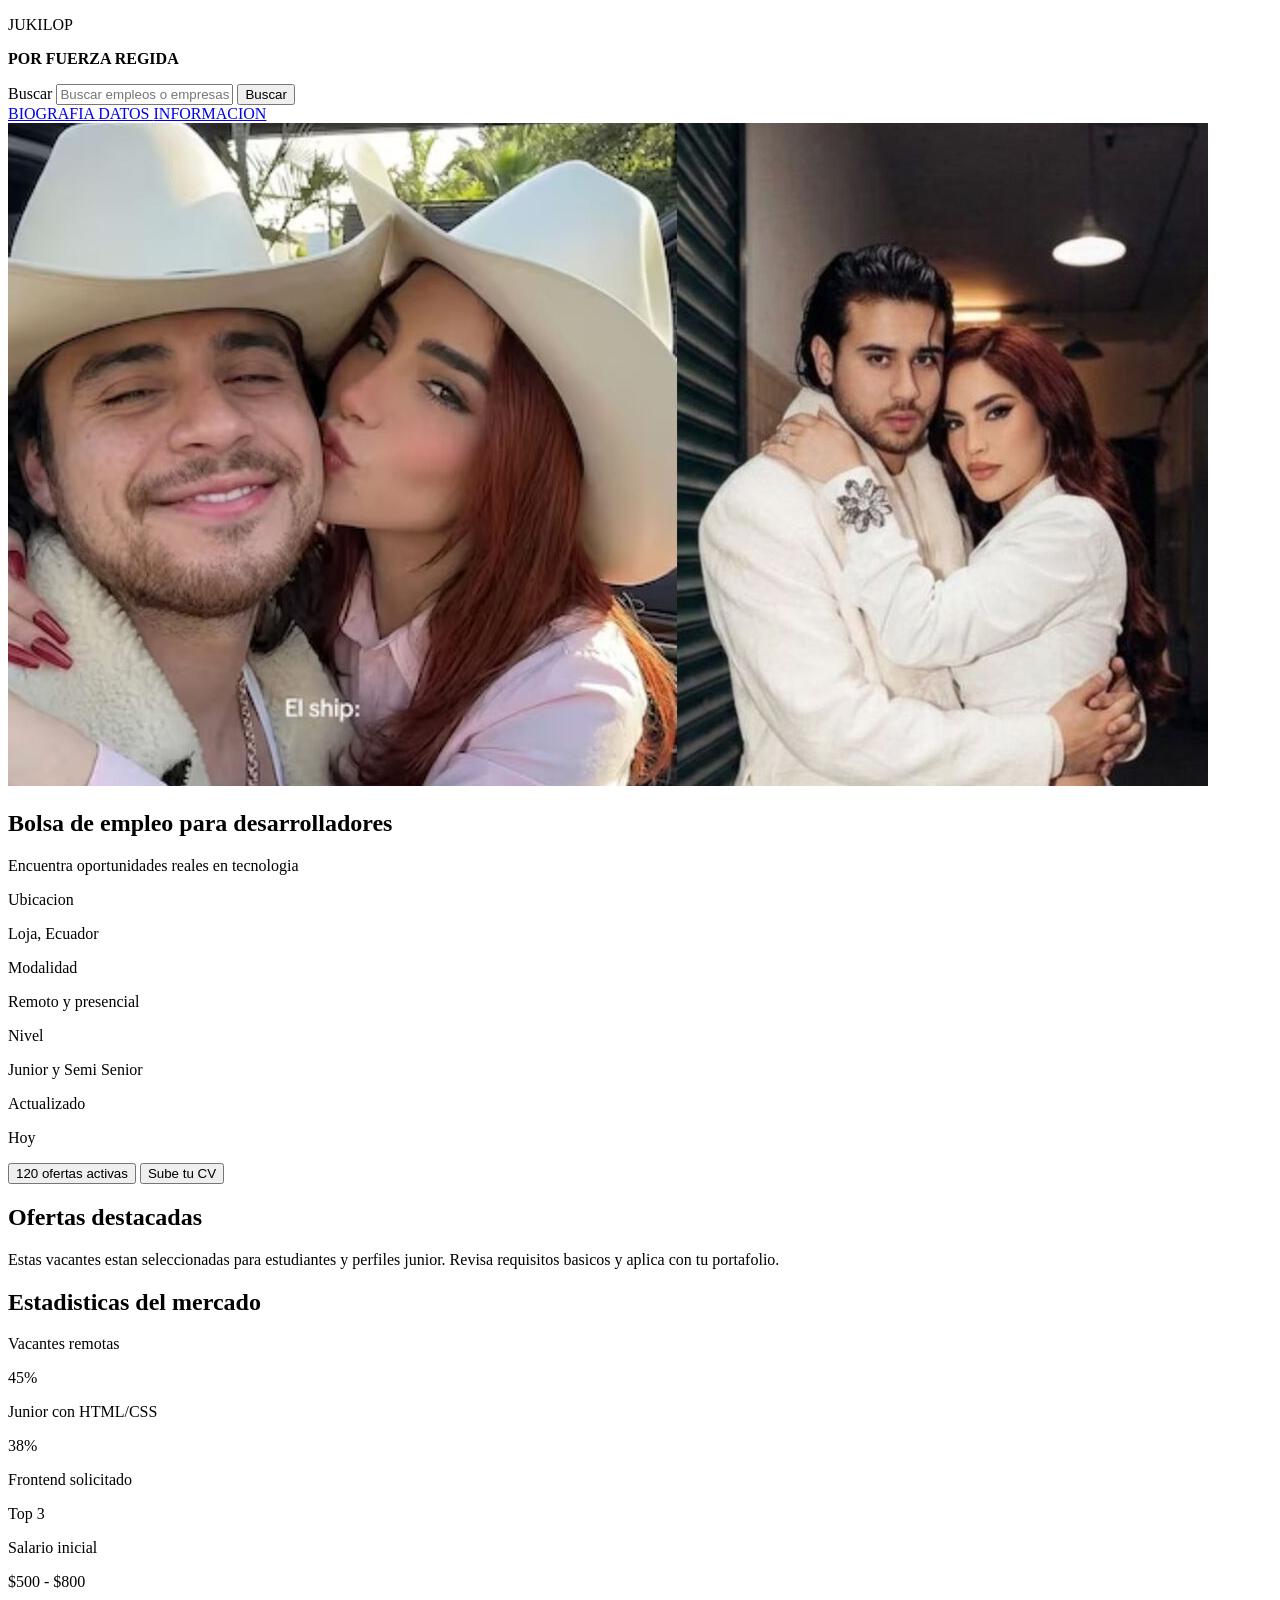
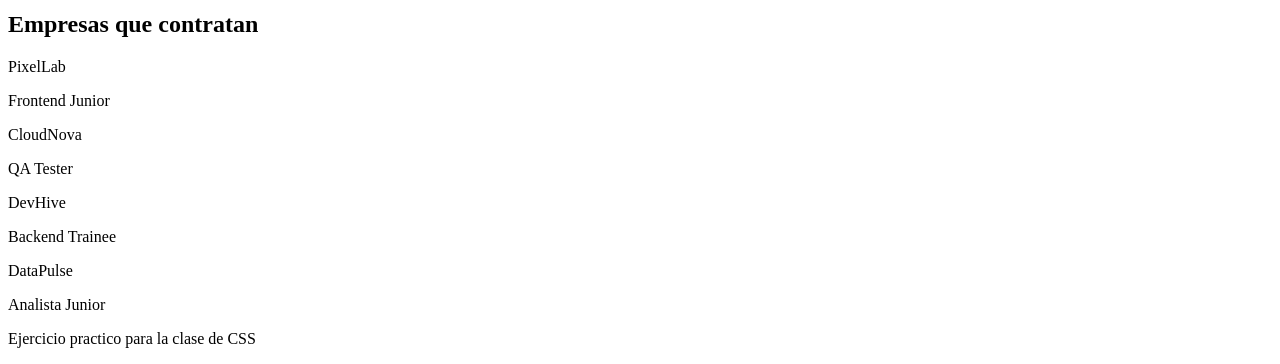
==== index2.html @ 9edd3910 "mi primer pagina" ====
<!DOCTYPE html>
<html lang="es">

<head>
    <meta charset="utf-8" />
    <meta name="viewport" content="width=device-width, initial-scale=1" />
    <title>Devhobbit Jobs - Practica de CSS</title>
    <link rel="stylesheet" href="./clase.css" />
</head>

<body>
    <!-- Heo, bader principal: loguscador y menu -->
    <header class="site-header">
        <div class="brand">
            <span class="brand-icon"></span>
            <div>
                <p class="brand-title">JUKILOP</p>
                <p class="brand-subtitle"><strong>POR FUERZA REGIDA</strong></p>
            </div>
        </div>
        <form class="search" role="search">
            <label class="sr-only" for="search-input">Buscar</label>
            <input id="search-input" type="text" placeholder="Buscar empleos o empresas" />
            <button type="submit">Buscar</button>
        </form>
        <nav class="main-nav" aria-label="Navegacion">
            <a href="#destacadas">BIOGRAFIA </a>
            <a href="#stats"> DATOS </a>
            <a href="#empresas">INFORMACION </a>

        </nav>
    </header>

    <main class="page">
        <!-- Seccion principal con imagen + datos (layout tipo tarjeta) -->
        <section class="profile">
            <img src="./pages/jop-y-loaiza-han-colaborado.jpg" alt="Imagen de oficina" class="profile-photo" />
            <div class="profile-info">
                <h1>Bolsa de empleo para desarrolladores</h1>
                <p class="role">Encuentra oportunidades reales en tecnologia</p>
                <div class="profile-meta">
                    <div>
                        <p class="meta-label">Ubicacion</p>
                        <p class="meta-value">Loja, Ecuador</p>
                    </div>
                    <div>
                        <p class="meta-label">Modalidad</p>
                        <p class="meta-value">Remoto y presencial</p>
                    </div>
                    <div>
                        <p class="meta-label">Nivel</p>
                        <p class="meta-value">Junior y Semi Senior</p>
                    </div>
                    <div>
                        <p class="meta-label">Actualizado</p>
                        <p class="meta-value">Hoy</p>
                    </div>
                </div>
                <div class="profile-actions">
                    <button class="badge">120 ofertas activas</button>
                    <button class="badge badge-outline">Sube tu CV</button>
                </div>
            </div>
        </section>

        <!-- Seccion de texto largo (bio o descripcion) -->
        <section class="section" id="destacadas">
            <header class="section-header">
                <h2>Ofertas destacadas</h2>
            </header>
            <p class="text">
                Estas vacantes estan seleccionadas para estudiantes y perfiles junior.
                Revisa requisitos basicos y aplica con tu portafolio.
            </p>
        </section>

        <!-- Tarjetas de estadisticas en grid -->
        <section class="section" id="stats">
            <header class="section-header">
                <h2>Estadisticas del mercado</h2>
            </header>
            <div class="card-grid">
                <article class="card">
                    <p class="card-title">Vacantes remotas</p>
                    <p class="card-value">45%</p>
                </article>
                <article class="card">
                    <p class="card-title">Junior con HTML/CSS</p>
                    <p class="card-value">38%</p>
                </article>
                <article class="card">
                    <p class="card-title">Frontend solicitado</p>
                    <p class="card-value">Top 3</p>
                </article>
                <article class="card">
                    <p class="card-title">Salario inicial</p>
                    <p class="card-value">$500 - $800</p>
                </article>
            </div>
        </section>

        <!-- Tarjetas con fotos/miniaturas -->
        <section class="section" id="empresas">
            <header class="section-header">
                <h2>Empresas que contratan</h2>
            </header>
            <div class="card-grid card-grid--photos">
                <article class="photo-card">
                    <div class="photo-placeholder"></div>
                    <p class="card-title">PixelLab</p>
                    <p class="card-subtitle">Frontend Junior</p>
                </article>
                <article class="photo-card">
                    <div class="photo-placeholder"></div>
                    <p class="card-title">CloudNova</p>
                    <p class="card-subtitle">QA Tester</p>
                </article>
                <article class="photo-card">
                    <div class="photo-placeholder"></div>
                    <p class="card-title">DevHive</p>
                    <p class="card-subtitle">Backend Trainee</p>
                </article>
                <article class="photo-card">
                    <div class="photo-placeholder"></div>
                    <p class="card-title">DataPulse</p>
                    <p class="card-subtitle">Analista Junior</p>
                </article>
            </div>
        </section>
    </main>

    <footer class="site-footer">
        <p>Ejercicio practico para la clase de CSS</p>
    </footer>
</body>

</html>
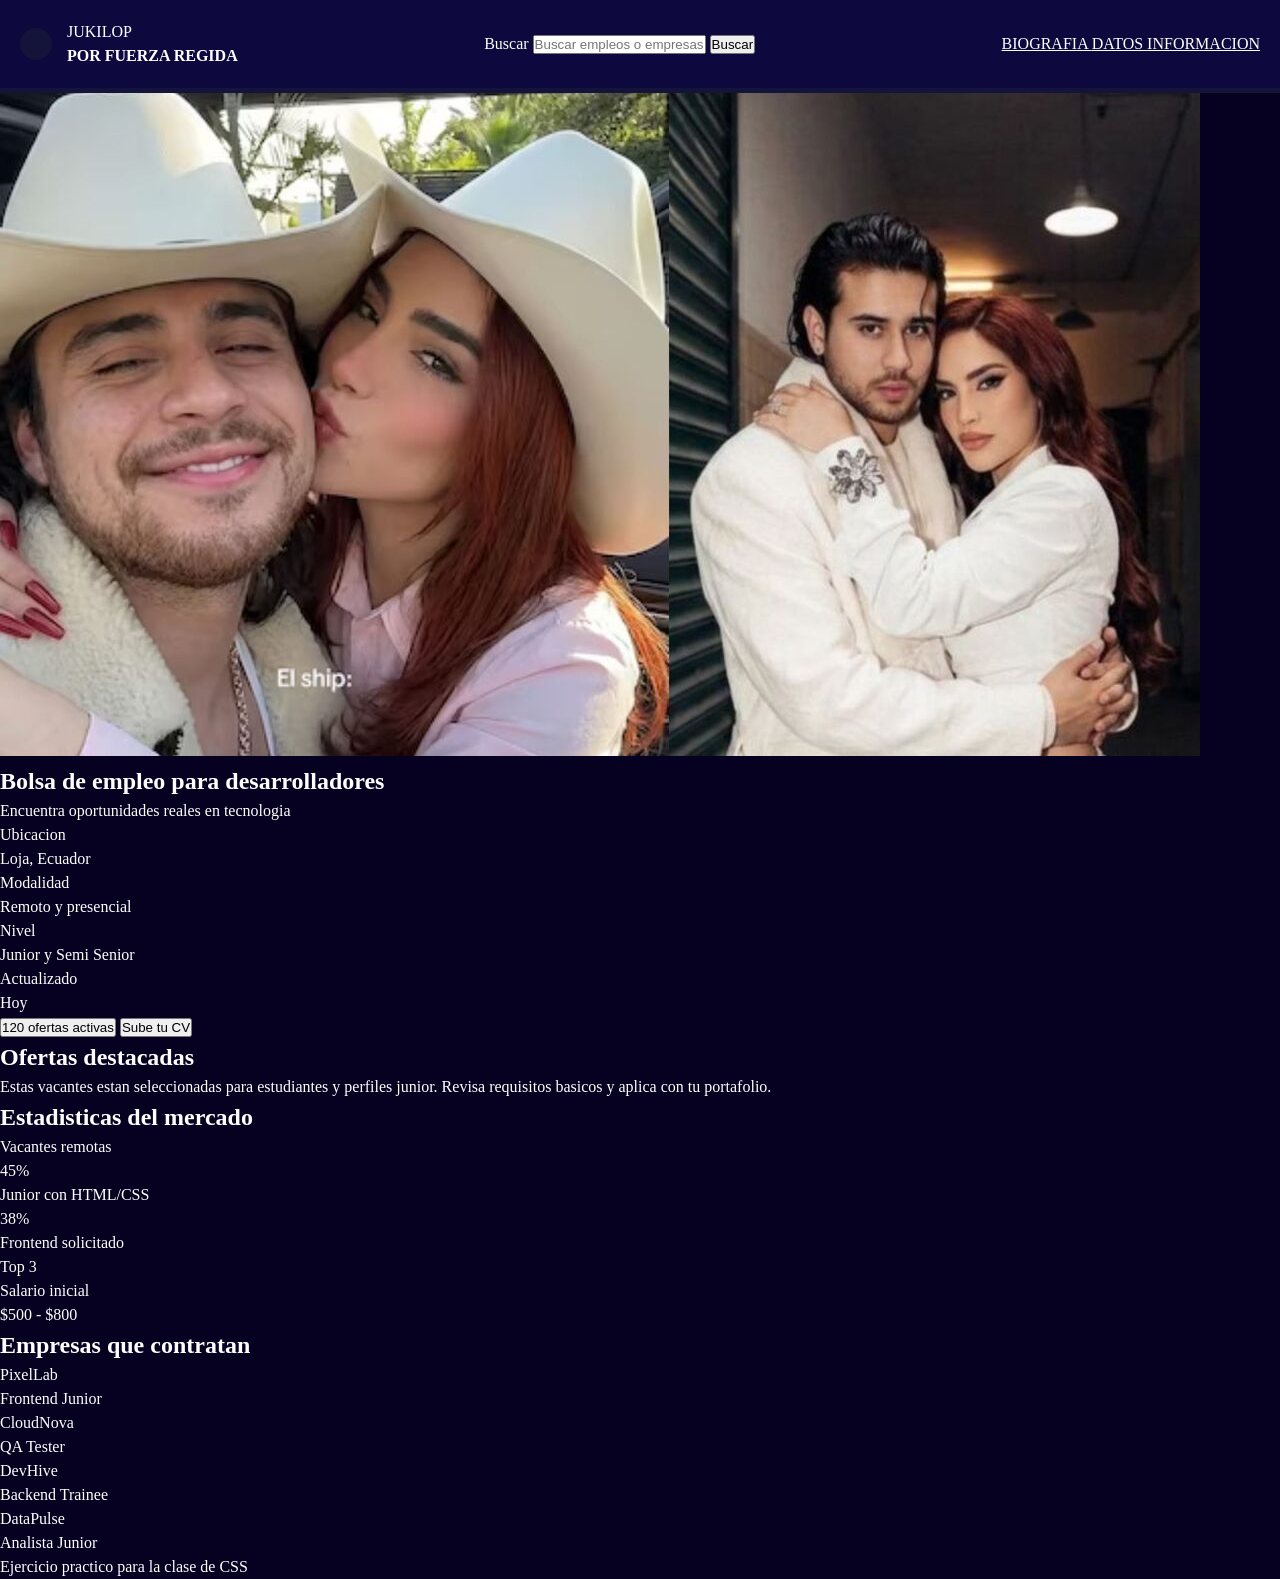
==== commit e41647b9: "arreglo del css" ====
--- a/index2.html
+++ b/index2.html
@@ -5,7 +5,7 @@
     <meta charset="utf-8" />
     <meta name="viewport" content="width=device-width, initial-scale=1" />
     <title>Devhobbit Jobs - Practica de CSS</title>
-    <link rel="stylesheet" href="./clase.css" />
+    <link rel="stylesheet" href="/clase.css" />
 </head>
 
 <body>
--- a/clase.css
+++ b/clase.css
@@ -0,0 +1,65 @@
+* {
+    margin: 0;
+    padding: 0;
+    box-sizing: border-box;
+}
+
+:root {
+    --fondo: #060120;
+    --texto: #b3b3b3;
+    --titulo: #ffffff;
+    --border: #14143b;
+    --shadow: 0 12px 24px rgba(68, 56, 175, 0.562);
+}
+
+body {
+    font-family: Georgia,
+        'Times New Roman', Times, serif;
+    background: var(--fondo);
+    color: var(--titulo);
+    line-height: 1.5;
+}
+
+a {
+    color: inherit;
+    text-decoration: underline;
+    cursor: pointer;
+}
+
+.site-header {
+    display: flex;
+    align-items: center;
+    justify-content: space-between;
+    gap: 20px;
+    padding: 20px;
+    background: rgba(41, 38, 184, 0.192);
+    border-bottom: 5px solid var(--border);
+
+}
+
+.brand {
+    display: flex;
+    align-items: center;
+    gap: 15px;
+}
+
+.brand-icon {
+    width: 32px;
+    height: 32px;
+    background: var(--border);
+    border-radius: 50%;
+    color: var(--titulo);
+    display: inline-flex;
+    align-items: center;
+    justify-content: center;
+    font-weight: 700;
+}
+
+.brand-tittle {
+    font-weight: 700;
+}
+
+.brand.subtitle {
+    color: var(--texto);
+    font-size: 0.9rem;
+}
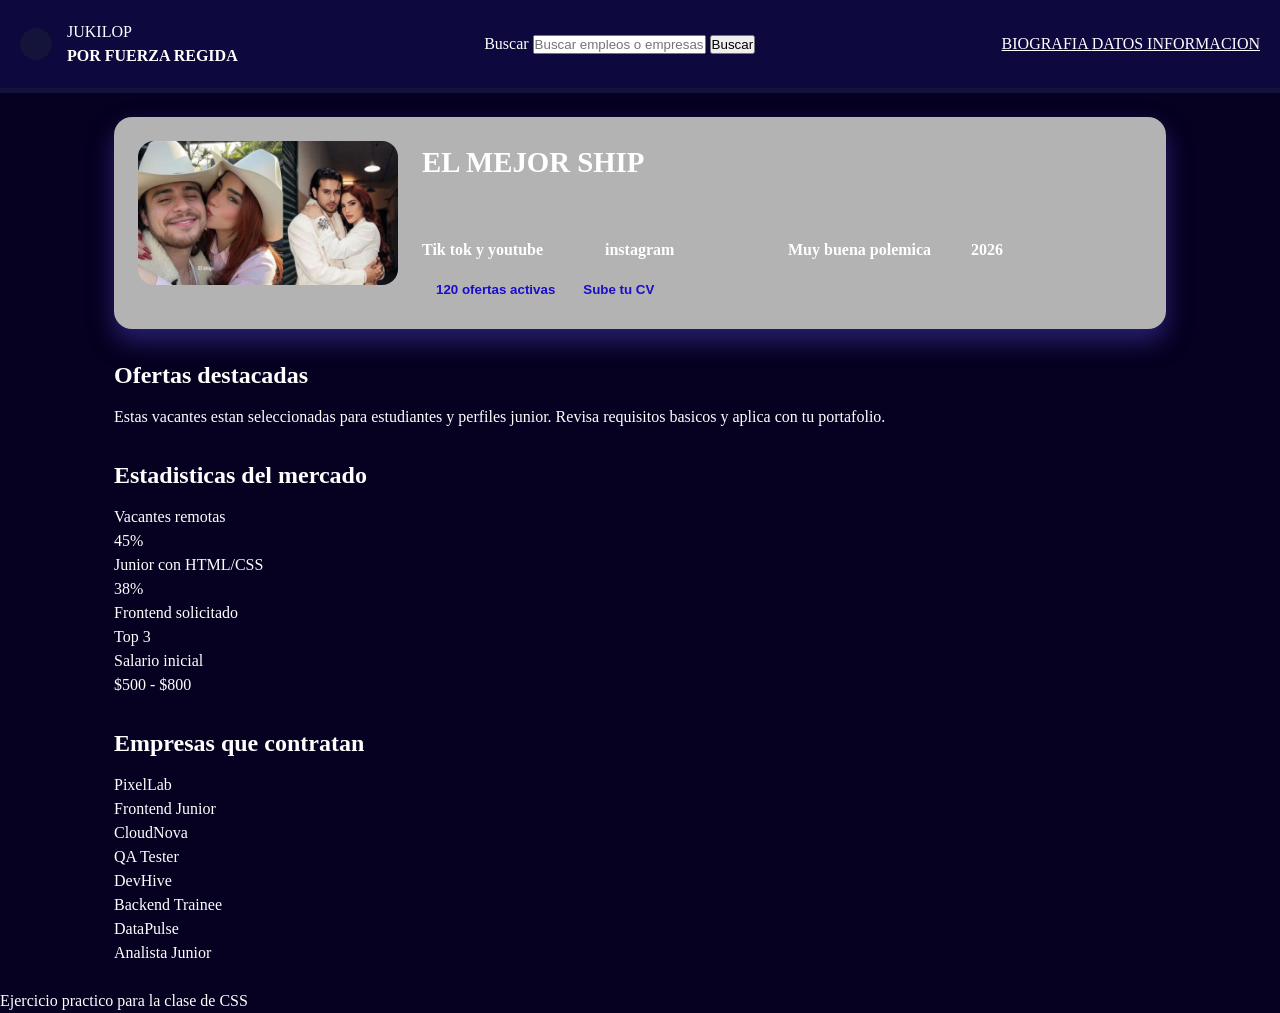
==== commit 039b1f1e: "arreglo de nueva vista" ====
--- a/index2.html
+++ b/index2.html
@@ -36,24 +36,24 @@
         <section class="profile">
             <img src="./pages/jop-y-loaiza-han-colaborado.jpg" alt="Imagen de oficina" class="profile-photo" />
             <div class="profile-info">
-                <h1>Bolsa de empleo para desarrolladores</h1>
-                <p class="role">Encuentra oportunidades reales en tecnologia</p>
+                <h1>EL MEJOR SHIP</h1>
+                <p class="role">Un ship que nacio a base de una polemica</p>
                 <div class="profile-meta">
                     <div>
-                        <p class="meta-label">Ubicacion</p>
-                        <p class="meta-value">Loja, Ecuador</p>
+                        <p class="meta-label">EN REDES COMO:</p>
+                        <p class="meta-value">Tik tok y youtube</p>
                     </div>
                     <div>
-                        <p class="meta-label">Modalidad</p>
-                        <p class="meta-value">Remoto y presencial</p>
+                        <p class="meta-label">FUENTE PRINCIPAL</p>
+                        <p class="meta-value">instagram</p>
                     </div>
                     <div>
-                        <p class="meta-label">Nivel</p>
-                        <p class="meta-value">Junior y Semi Senior</p>
+                        <p class="meta-label">NIVEL</p>
+                        <p class="meta-value">Muy buena polemica</p>
                     </div>
                     <div>
-                        <p class="meta-label">Actualizado</p>
-                        <p class="meta-value">Hoy</p>
+                        <p class="meta-label">FECHA DE LA POLEMICA</p>
+                        <p class="meta-value">2026</p>
                     </div>
                 </div>
                 <div class="profile-actions">
--- a/clase.css
+++ b/clase.css
@@ -62,4 +62,80 @@
 .brand.subtitle {
     color: var(--texto);
     font-size: 0.9rem;
+}
+
+.page {
+    max-width: 1100px;
+    margin: 0 auto;
+    padding: 24px;
+}
+
+.section {
+    margin-top: 28px;
+}
+
+.section-header {
+    margin-bottom: 12px;
+}
+
+.profile {
+    display: grid;
+    grid-template-columns: 260px 1fr;
+    gap: 24px;
+    background-color: var(--texto);
+    padding: 24px;
+    border-radius: 18px;
+    box-shadow: var(--shadow);
+}
+
+.profile-photo {
+    width: 100%;
+    border-radius: 16px;
+    object-fit: cover;
+}
+
+.profile-info h1 {
+    font-size: 1.8rem;
+}
+
+.role {
+    color: var(--texto);
+    font-size: 0.9rem;
+    margin-top: 12px;
+}
+
+.profile-meta {
+    display: grid;
+    grid-template-columns: repeat(auto-fit, minmax(120px, 1fr));
+    gap: 12px;
+    margin-bottom: 12px;
+}
+
+.meta-label {
+    font-size: 0.85rem;
+    color: var(--texto);
+}
+
+.meta-value {
+    font-weight: 800;
+}
+
+.profile-actions {
+    display: flex;
+    flex-wrap: wrap;
+    gap: 18x;
+}
+
+.badge {
+    border: none;
+    background: #b3b3b3;
+    color: #1a0dcc;
+    padding: 8px 14px;
+    border-radius: 999px;
+    font-weight: 600;
+    border: #14143b
+}
+
+.badge-outline {
+    border: 1
 }
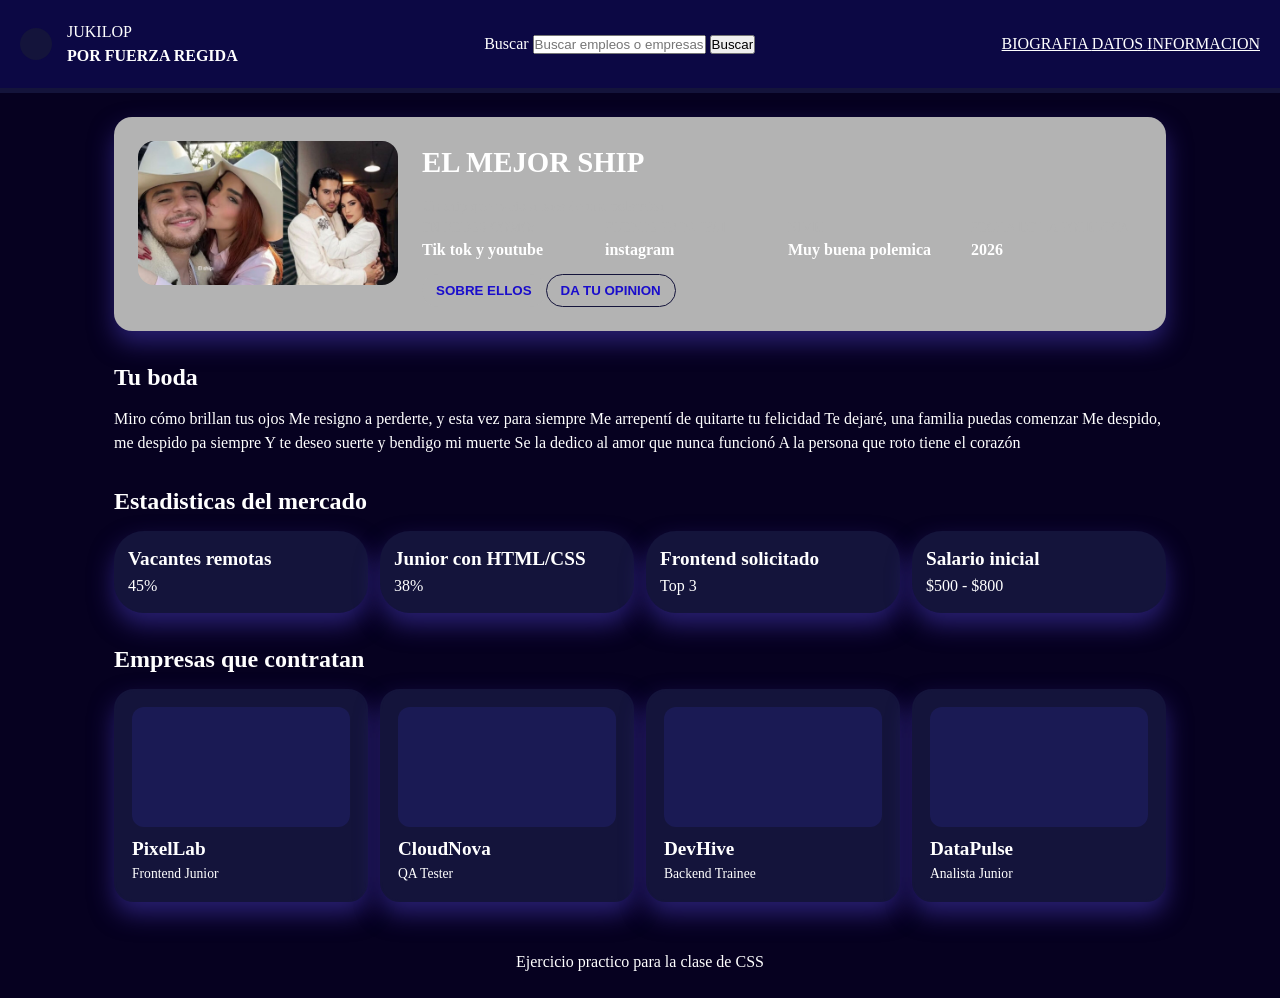
==== commit 96d77e5d: "integracion de cartas con borde neon" ====
--- a/index2.html
+++ b/index2.html
@@ -57,8 +57,8 @@
                     </div>
                 </div>
                 <div class="profile-actions">
-                    <button class="badge">120 ofertas activas</button>
-                    <button class="badge badge-outline">Sube tu CV</button>
+                    <button class="badge"> SOBRE ELLOS</button>
+                    <button class="badge badge-outline">DA TU OPINION</button>
                 </div>
             </div>
         </section>
@@ -66,11 +66,17 @@
         <!-- Seccion de texto largo (bio o descripcion) -->
         <section class="section" id="destacadas">
             <header class="section-header">
-                <h2>Ofertas destacadas</h2>
+                <h2>Tu boda</h2>
             </header>
             <p class="text">
-                Estas vacantes estan seleccionadas para estudiantes y perfiles junior.
-                Revisa requisitos basicos y aplica con tu portafolio.
+                Miro cómo brillan tus ojos
+                Me resigno a perderte, y esta vez para siempre
+                Me arrepentí de quitarte tu felicidad
+                Te dejaré, una familia puedas comenzar
+                Me despido, me despido pa siempre
+                Y te deseo suerte y bendigo mi muerte
+                Se la dedico al amor que nunca funcionó
+                A la persona que roto tiene el corazón
             </p>
         </section>
 
--- a/clase.css
+++ b/clase.css
@@ -32,7 +32,7 @@
     justify-content: space-between;
     gap: 20px;
     padding: 20px;
-    background: rgba(41, 38, 184, 0.192);
+    background: rgba(39, 36, 219, 0.192);
     border-bottom: 5px solid var(--border);
 
 }
@@ -137,5 +137,57 @@
 }
 
 .badge-outline {
-    border: 1
+    border: 1px solid var(--border);
+
+}
+
+.card-grid {
+    display: grid;
+    grid-template-columns: repeat(auto-fit, minmax(240px, 1fr));
+    gap: 12px;
+}
+
+.card {
+    background-color: var(--border);
+    border-radius: 30px;
+    padding: 14px;
+    border-bottom: 1px solid var(--border);
+    box-shadow: var(--shadow)
+}
+
+.card-title {
+    color: var(--muted);
+    font-size: 1.2rem;
+    font-weight: 800;
+}
+
+.card-grid--photos {
+    grid-template-columns: repeat(auto-fit, minmax(160px, 1fr));
+}
+
+.photo-card {
+    background: #14143b;
+    border-radius: 20px;
+    padding: 16px;
+    border: 2px solid var(--border);
+    box-shadow: var(--shadow);
+}
+
+.photo-placeholder {
+    height: 120px;
+    background: #2a298654;
+    border-radius: 12px;
+    margin-bottom: 8px;
+}
+
+.card-subtitle {
+    color: var(--muted);
+    font-size: 0.85rem;
+
+}
+
+.site-footer {
+    padding: 24px;
+    text-align: center;
+    color: var(--muted);
 }
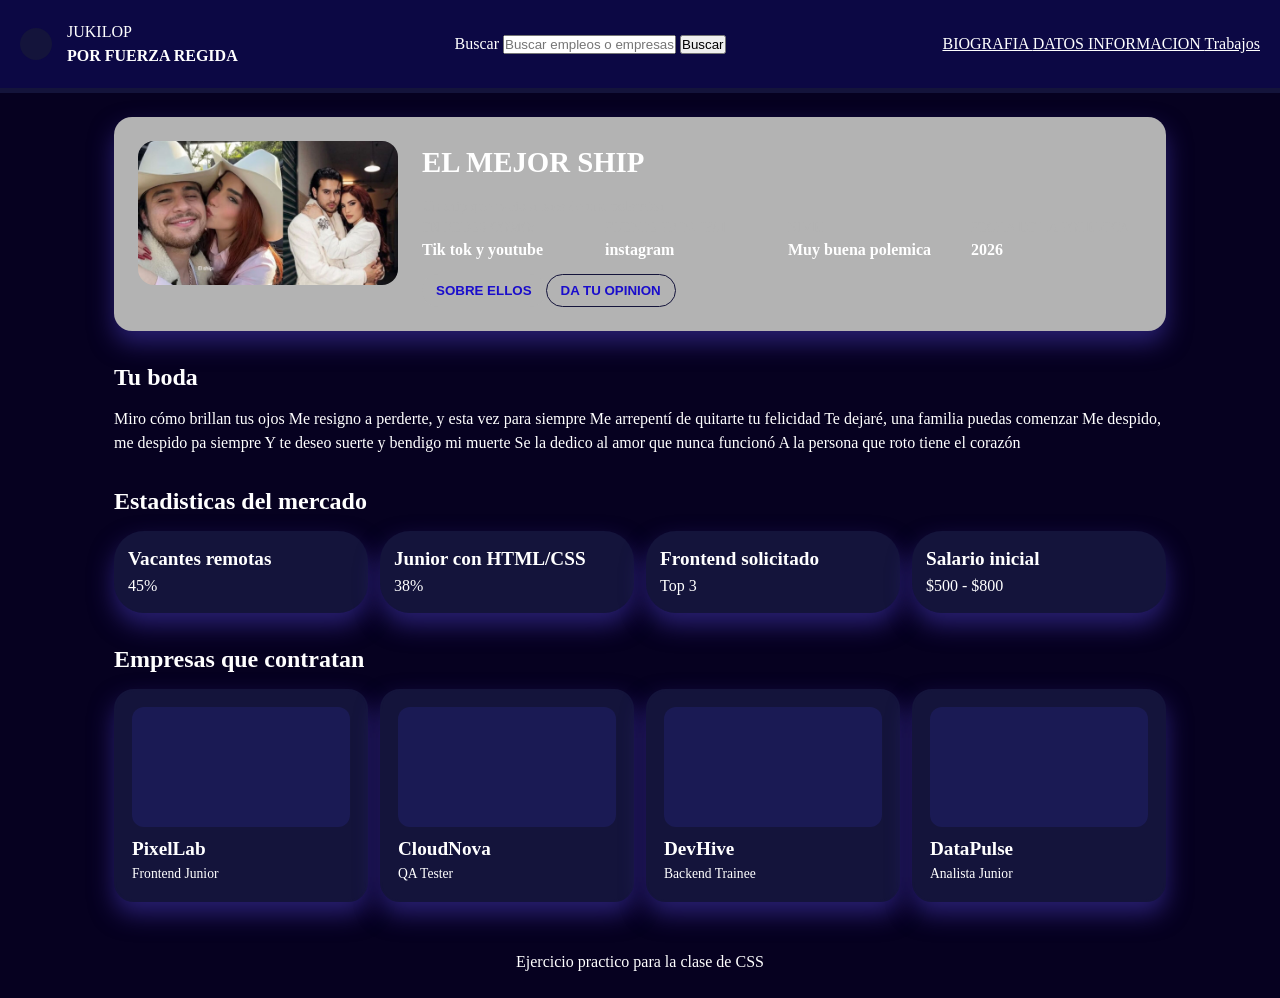
==== commit fd17a91a: "integracion de una nueva pagina" ====
--- a/index2.html
+++ b/index2.html
@@ -27,6 +27,7 @@
             <a href="#destacadas">BIOGRAFIA </a>
             <a href="#stats"> DATOS </a>
             <a href="#empresas">INFORMACION </a>
+            <a href="/pagina/empleo.html">Trabajos</a>
 
         </nav>
     </header>
--- a/clase.css
+++ b/clase.css
@@ -190,4 +190,16 @@
     padding: 24px;
     text-align: center;
     color: var(--muted);
+}
+
+@media (max-width:900px) {
+    .site-header {
+        flex-direction: column;
+        align-items: center;
+
+        .profile {
+            grid-template-columns: 1fr;
+        }
+    }
+
 }
